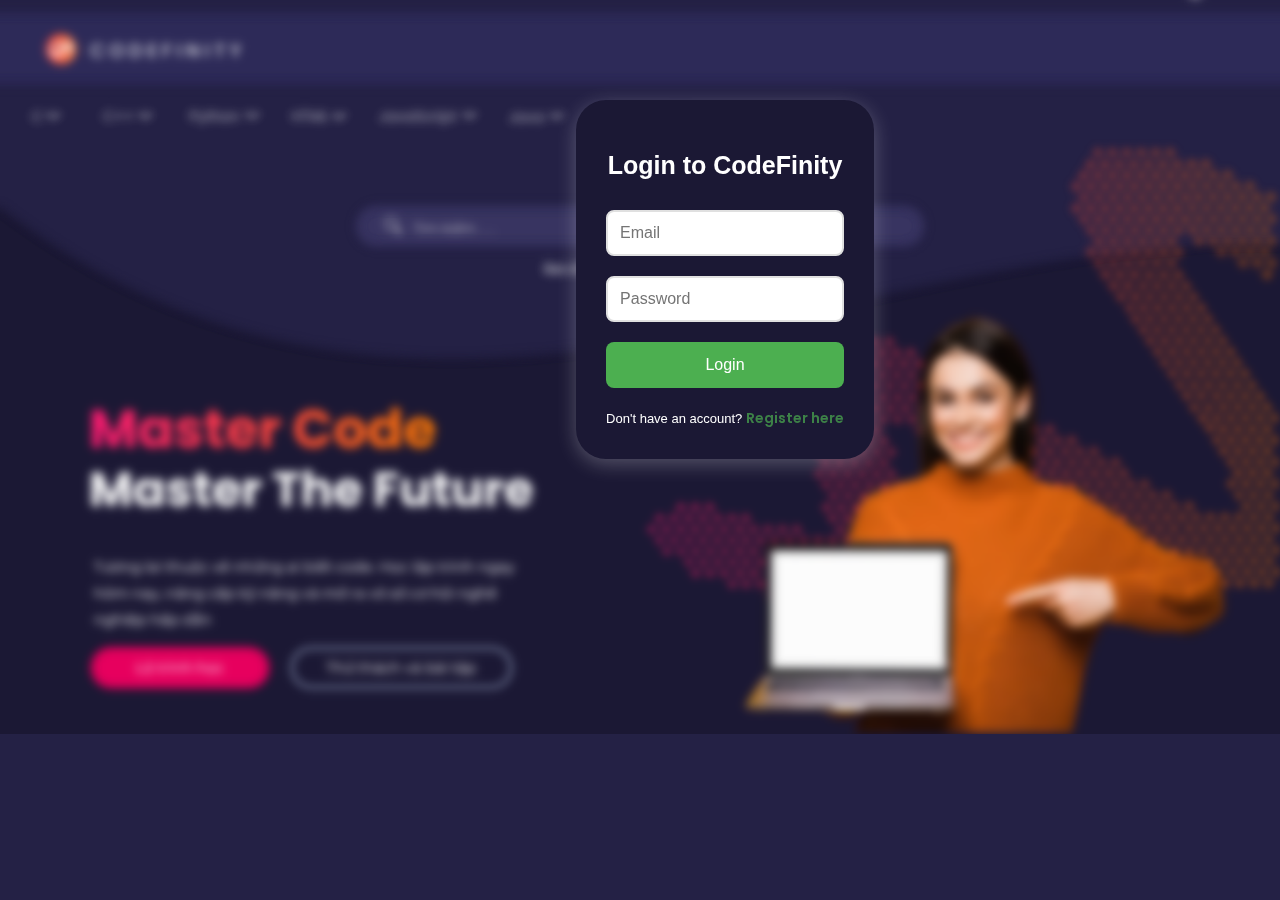
==== login.html @ 1db09d56 "helo" ====
<!DOCTYPE html>
<html lang="en">
  <head>
    <meta charset="UTF-8" />
    <meta name="viewport" content="width=device-width, initial-scale=1.0" />
    <title>Login - CodeFinity</title>
    <link rel="icon" type="image/png" href="img/logo_website.png" />
    <link rel="stylesheet" href="style.css" />
    <link rel="preconnect" href="https://fonts.googleapis.com" />
    <link rel="preconnect" href="https://fonts.gstatic.com" crossorigin />
    <link
      href="https://fonts.googleapis.com/css2?family=Poppins:wght@300;400;500;600;700&display=swap"
      rel="stylesheet"
    />
    <style>
      body {
        margin: 0;
        padding: 0;
        min-height: 100vh;
        position: relative;
        overflow: hidden;
      }
      .background-wave {
        position: fixed;
        bottom: 0;
        left: 0;
        width: 100%;
        height: 100%;
        z-index: 1;
        background-color: #242145;
      }
      .background-wave img {
        width: 100vw;
        height: auto;
      }

      .login-container {
        max-width: 400px;
        margin: 100px auto;
        padding: 30px;
        background: #1b1834;
        border-radius: 30px;
        box-shadow: 0 5px 20px rgba(255, 255, 255, 0.259);
        backdrop-filter: blur(10px);
        position: relative;
        z-index: 2;
        transform: translateY(0);
        transition: transform 0.3s ease;
        font-family: "Montserrat", sans-serif;
        color: #ffffff;
        font-size: medium;
      }
      .login-container:hover {
        transform: translateY(-3px);
      }
      .login-form {
        display: flex;
        flex-direction: column;
        gap: 20px;
      }
      .login-form input {
        padding: 12px;
        border: 2px solid #e0e0e0;
        border-radius: 8px;
        font-size: 16px;
        transition: border-color 0.3s ease;
      }
      .login-form input:focus {
        border-color: #4caf50;
        outline: none;
      }
      .login-form button {
        padding: 14px;
        background: #4caf50;
        color: white;
        border: none;
        border-radius: 8px;
        cursor: pointer;
        font-size: 16px;
        font-weight: 500;
        transition: background 0.3s ease;
        font-family: "Montserrat", sans-serif;
      }
      .login-form button:hover {
        background: #45a049;
      }
      .register-link {
        text-align: center;
        margin-top: 20px;
        color: #ffffff;
        font-size: small;
        font-weight: 400;
      }
      .register-link a {
        color: #4caf50;
        text-decoration: none;
        font-weight: 600;
      }
      .register-link a:hover {
        text-decoration: underline;
      }
      .error-message {
        color: #ff3333;
        display: none;
        text-align: center;
        padding: 10px;
        background: rgba(255, 51, 51, 0.1);
        border-radius: 5px;
      }
      h2 {
        color: #ffffff;
        margin-bottom: 30px;
        text-align: center;
        font-size: 25px;
      }
    </style>
  </head>
  <body>
    <div class="background-wave">
      <img src="img/background_login_signup.png" alt="Background Wave" />
    </div>
    <div class="login-container">
      <h2>Login to CodeFinity</h2>
      <form class="login-form" id="loginForm">
        <input type="email" id="email" placeholder="Email" required />
        <input type="password" id="password" placeholder="Password" required />
        <div class="error-message" id="errorMessage"></div>
        <button type="submit">Login</button>
      </form>
      <div class="register-link">
        Don't have an account? <a href="register.html">Register here</a>
      </div>
    </div>
    <script src="auth.js"></script>
  </body>
</html>
---- style.css ----
body {
  margin: 0;
  padding: 0;
  display: flex;
  justify-content: center;
  align-items: start;
  position: relative;
  min-width: 1450px;
  overflow-x: auto;
}
/*------------------------------------------------------------------------------------------*/
.main-content {
  background-color: #1b1834;
  position: relative;
  z-index: 2;
  width: 100vw;
  min-width: 1450px;
  overflow-x: auto;
  height: 100vh;
}
.img-background {
  width: 100%;
  height: 800px;
  position: absolute;
  top: 0;
  z-index: -1;
}
.img-background img {
  width: 100%;
  height: auto;
}
.header {
  background-color: #2d2a58;
  display: flex;
  align-items: center;
  justify-content: space-between;
  padding-top: 20px;
  padding-bottom: 20px;
  padding-left: 46px;
  padding-right: 40px;
  z-index: 5;
  position: relative;
}
.logo-namewebsite {
  display: flex;
  align-items: center;
  gap: 10px;
  font-size: 20px;
  font-weight: 700;
  color: white;
  font-family: "Montserrat", sans-serif;
}
.signup-login-avatar {
  display: flex;
  align-items: center;
  gap: 27px;
}
.signup {
  background-color: #e7005e;
  color: white;
  font-family: "Poppins", sans-serif;
  border: none;
  padding: 8px 25px;
  border-radius: 60px;
  font-weight: 350;
  cursor: pointer;
  margin-right: -30px;
  z-index: 2;
}
.login {
  background: rgba(231, 0, 94, 0.45);
  color: white;
  font-family: "Poppins", sans-serif;
  border: none;
  padding: 8px 30px;
  border-radius: 60px;
  font-weight: 350;
  padding-left: 45px;
  cursor: pointer;
  z-index: 1;
}
.avatar {
  width: 20px;
  height: 20px;
  background-color: white;
  border-radius: 50%;
  display: flex;
  align-items: center;
  justify-content: center;
  cursor: pointer;
}
a {
  color: white;
  font-weight: 250;
  font-family: "Poppins", sans-serif;
  font-size: 14px;
  opacity: 0.7;
  transition: color 0.4s;
  z-index: 3;
}
ul {
  list-style: none;
  display: flex;
  gap: 25px;
  z-index: 3;
}
ul li {
  position: relative;
}
ul li a {
  text-decoration: none;
  color: white;
  font-weight: 250;
  padding: 10px;
  transition: color 0.4s;
  font-family: "Poppins", sans-serif;
  font-size: medium;
  opacity: 0.7;
}
a:hover {
  color: #ff007a;
}
/*----------------------------------------------------------------------------------------*/
.search-container {
  display: flex;
  flex-direction: column;
  align-items: center;
  justify-content: center;
  height: 230px;
  position: relative;
  gap: 15px;
}
.Search {
  display: flex;
  position: relative;
  align-items: center;
  background: rgba(255, 255, 255, 0.1);
  justify-content: center;
  border-radius: 70px;
  z-index: 3;
}
.Search input {
  background: transparent;
  width: 630px;
  padding: 15px 30px;
  border-radius: 80px;
  border: none;
  outline: none;
  font-family: "Poppins", sans-serif;
  font-size: 15px;
  color: #ffffff;
}
.Search:hover {
  background: rgba(255, 255, 255, 0.2);
}
/*-------------------------------------------------------------------*/
.text-img-bottomcontent {
  position: relative;
  left: 0;
  width: 100%;

  background-size: cover;
}
.text-bottomcontent {
  max-width: 600px;
  padding-left: 100px;
  padding-top: 25px;
  font-size: 17px;
  margin: 15px 0 30px;
  font-family: "Montserrat", sans-serif;
  color: #ffffff;
  line-height: 1.6;
}

.text-bottomcontent h1 {
  font-size: 57px;
  font-weight: 700;
  margin: 0;
  line-height: 1.2;
  font-family: "Poppins", sans-serif;
  color: #ffffff;
}

.gradient-text {
  background: linear-gradient(90deg, #e7005e, #ff7a02);
  -webkit-background-clip: text;
  -webkit-text-fill-color: transparent;
  font-size: 63px;
}

.buttons-bottom {
  display: flex;
  gap: 22px;
  transition: 0.3s;
  padding-top: 15px;
}

.buttons-lotrinhhoc {
  background-color: #e7005e;
  border: none;
  color: white;
  font-family: "Montserrat", sans-serif;
  font-size: 15px;
  font-weight: 350;
  border-radius: 70px;
  padding: 10px 25px;
  transition: opacity 0.4s;
  cursor: pointer;
}

.buttons-thuthach {
  background: transparent;
  border: 2px solid white;
  color: white;
  font-family: "Montserrat", sans-serif;
  font-size: 15px;
  font-weight: 350;
  border-radius: 70px;
  padding: 10px 25px;
  transition: opacity 0.4s;
  cursor: pointer;
}

.buttons-lotrinhhoc:hover {
  opacity: 0.8;
}
.buttons-thuthach:hover {
  opacity: 0.8;
}

p {
  font-family: "Montserrat", sans-serif;
  font-size: 15px;
  font-weight: 400;
  color: #ffffff;
  line-height: 2.5;
}
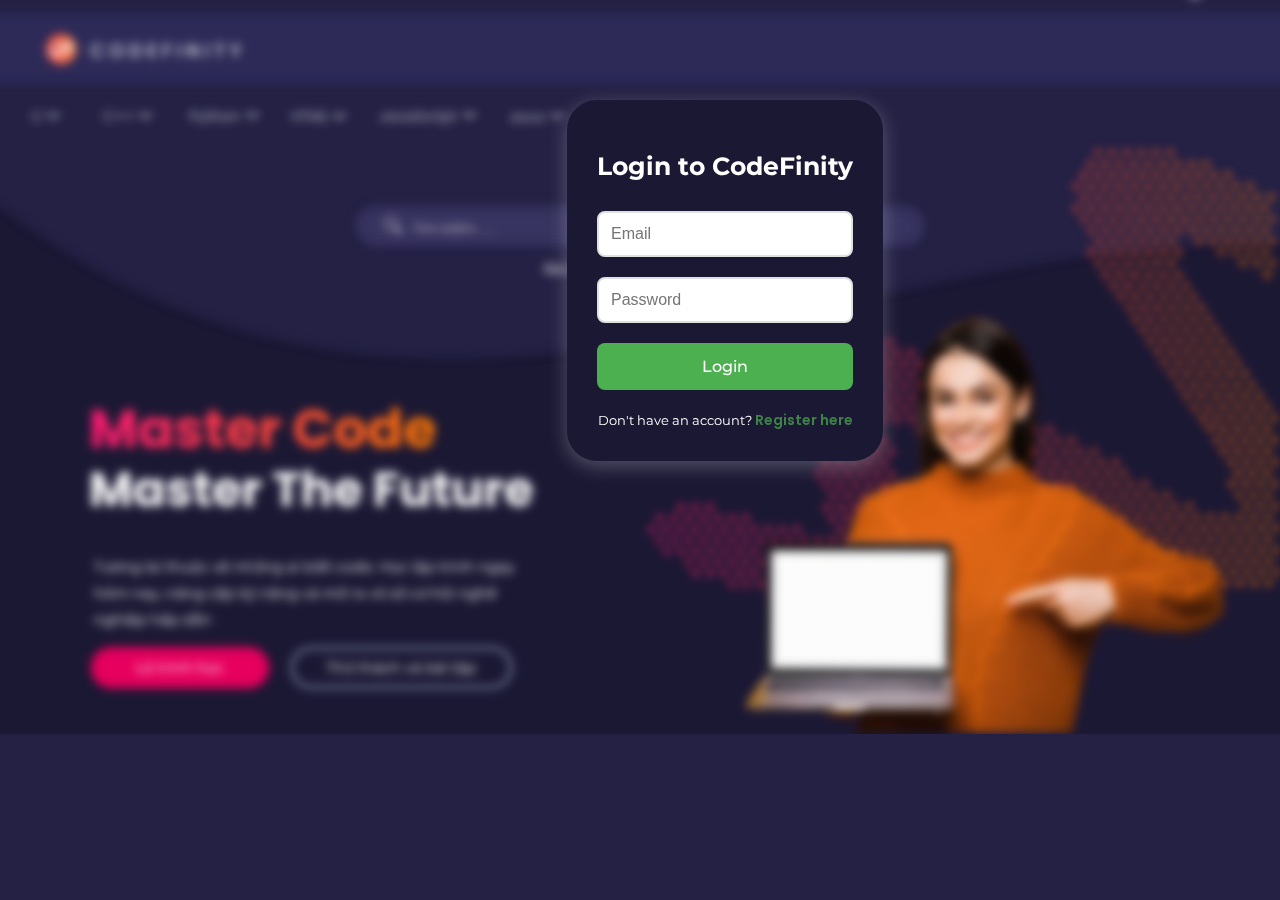
==== commit 26140308: "hello" ====
--- a/login.html
+++ b/login.html
@@ -9,7 +9,13 @@
     <link rel="preconnect" href="https://fonts.googleapis.com" />
     <link rel="preconnect" href="https://fonts.gstatic.com" crossorigin />
     <link
-      href="https://fonts.googleapis.com/css2?family=Poppins:wght@300;400;500;600;700&display=swap"
+      href="https://fonts.googleapis.com/css2?family=Poppins:ital,wght@0,100;0,200;0,300;0,400;0,500;0,600;0,700;0,800;0,900;1,100;1,200;1,300;1,400;1,500;1,600;1,700;1,800;1,900&display=swap"
+      rel="stylesheet"
+    />
+    <link rel="preconnect" href="https://fonts.googleapis.com" />
+    <link rel="preconnect" href="https://fonts.gstatic.com" crossorigin />
+    <link
+      href="https://fonts.googleapis.com/css2?family=Montserrat:ital,wght@0,100..900;1,100..900&display=swap"
       rel="stylesheet"
     />
     <style>
--- a/style.css
+++ b/style.css
@@ -18,16 +18,19 @@
   overflow-x: auto;
   height: 100vh;
 }
-.img-background {
+
+.img-background img {
   width: 100%;
-  height: 800px;
+  height: auto;
+
   position: absolute;
   top: 0;
   z-index: -1;
-}
-.img-background img {
-  width: 100%;
-  height: auto;
+  transition: opacity 0.5s ease-in-out;
+}
+.img-background.hidden {
+  opacity: 0;
+  pointer-events: none;
 }
 .header {
   background-color: #2d2a58;
@@ -36,10 +39,11 @@
   justify-content: space-between;
   padding-top: 20px;
   padding-bottom: 20px;
-  padding-left: 46px;
+  padding-left: 58px;
   padding-right: 40px;
   z-index: 5;
   position: relative;
+  box-shadow: 0 2px 10px rgba(0, 0, 0, 0.2);
 }
 .logo-namewebsite {
   display: flex;
@@ -101,8 +105,8 @@
 ul {
   list-style: none;
   display: flex;
-  gap: 25px;
-  z-index: 3;
+  gap: 10px;
+  z-index: 10;
 }
 ul li {
   position: relative;
@@ -129,6 +133,12 @@
   height: 230px;
   position: relative;
   gap: 15px;
+  transition: opacity 0.5s ease-in-out, visibility 0.5s ease-in-out;
+}
+
+.search-container.hidden {
+  opacity: 0;
+  visibility: hidden;
 }
 .Search {
   display: flex;
@@ -138,6 +148,7 @@
   justify-content: center;
   border-radius: 70px;
   z-index: 3;
+  box-shadow: 0 2px 10px rgba(0, 0, 0, 0.2);
 }
 .Search input {
   background: transparent;
@@ -158,8 +169,12 @@
   position: relative;
   left: 0;
   width: 100%;
-
   background-size: cover;
+  transition: opacity 0.5s ease-in-out, visibility 0.5s ease-in-out;
+}
+.text-img-bottomcontent.hidden {
+  opacity: 0;
+  visibility: hidden;
 }
 .text-bottomcontent {
   max-width: 600px;
@@ -204,7 +219,7 @@
   font-weight: 350;
   border-radius: 70px;
   padding: 10px 25px;
-  transition: opacity 0.4s;
+  transition: opacity 0.4s, transform 0.5s ease-in-out;
   cursor: pointer;
 }
 
@@ -214,18 +229,17 @@
   color: white;
   font-family: "Montserrat", sans-serif;
   font-size: 15px;
-  font-weight: 350;
+  font-weight: 450;
   border-radius: 70px;
   padding: 10px 25px;
-  transition: opacity 0.4s;
-  cursor: pointer;
-}
-
-.buttons-lotrinhhoc:hover {
-  opacity: 0.8;
-}
+  transition: opacity 0.4s, transform 0.5s ease-in-out;
+  cursor: pointer;
+}
+
+.buttons-lotrinhhoc:hover,
 .buttons-thuthach:hover {
-  opacity: 0.8;
+  opacity: 0.9;
+  transform: scale(1.05);
 }
 
 p {
@@ -235,3 +249,159 @@
   color: #ffffff;
   line-height: 2.5;
 }
+.toggleSidebar {
+  background: transparent;
+  border: none;
+  color: white;
+  font-family: "Poppins", sans-serif;
+  font-size: 15px;
+  font-weight: 280;
+  padding: 7px 23px;
+  border-radius: 50px;
+  cursor: pointer;
+  transition: background 0.3s, transform 0.5s ease-in-out;
+  opacity: 0.7;
+}
+
+.toggleSidebar:hover {
+  background: #e7005e;
+  transform: scale(1.05);
+  opacity: 1;
+  color: #ffffff;
+}
+
+.toggleSidebar.active {
+  background: #e7005e;
+  opacity: 1;
+  font-weight: 500;
+  color: #ffffff;
+}
+.toggleSidebar.active::after {
+  content: "";
+  position: absolute;
+  bottom: 5px;
+  left: 50%;
+  transform: translateX(-50%);
+  width: 50%;
+  height: 2px;
+}
+.sidebar {
+  position: absolute;
+  top: 200px;
+  left: -400px;
+  width: 200px;
+  height: calc(100% - 100px);
+
+  color: rgb(190, 189, 189);
+  transition: left 0.3s ease-in-out;
+  padding: 40px;
+  z-index: 10;
+  font-family: "Montserrat", sans-serif;
+  font-size: 15px;
+  font-weight: 280;
+
+  border-right: 2px solid rgba(255, 255, 255, 0.1);
+  border-radius: 20px;
+}
+
+.sidebar.active {
+  left: 60px;
+}
+
+.sidebar h3 {
+  margin: 0 0 20px;
+  font-size: 23px;
+  font-weight: 700;
+  color: #ffffff;
+  text-transform: uppercase;
+  letter-spacing: 4px;
+  font-family: "Montserrat", sans-serif;
+}
+
+#lesson-list {
+  list-style: none;
+  flex-direction: column;
+  padding: 0;
+  margin: 0;
+  max-height: calc(100% - 60px);
+  overflow-y: auto;
+}
+
+#lesson-list li {
+  padding: 8px 10px;
+  cursor: pointer;
+  border-bottom: 1px solid rgba(255, 255, 255, 0.1);
+  transition: background 0.3s, padding-left 0.3s;
+  font-size: 15px;
+  color: rgba(179, 176, 176, 0.9);
+  border-radius: 13px;
+}
+
+#lesson-list li:hover {
+  background: rgba(255, 255, 255, 0.15);
+  padding-left: 20px;
+}
+#lesson-list li.active {
+  background: rgba(169, 167, 168, 0.3);
+  color: #ffffff;
+  font-weight: 400;
+}
+
+.lesson-content {
+  position: absolute;
+  top: 200px;
+  left: 400px;
+  right: 250px;
+  color: white;
+  font-family: "Poppins", sans-serif;
+  display: none;
+  z-index: 5;
+  padding: 30px;
+  border-radius: 10px;
+  max-height: calc(100vh - 150px);
+  overflow-y: auto;
+}
+
+.lesson-content.active {
+  display: block;
+}
+
+.lesson-content h1 {
+  font-size: 40px;
+  margin: 0 0 20px;
+  font-family: "Montserrat", sans-serif;
+  color: #ffffff;
+  border-bottom: 1px solid rgba(166, 166, 166, 0.3);
+  padding-bottom: 10px;
+}
+
+.lesson-content p {
+  font-size: 15px;
+  font-weight: 320;
+  line-height: 2;
+  margin: 15px 0;
+  color: rgba(255, 255, 255, 0.9);
+}
+
+.lesson-content ul {
+  padding-left: 25px;
+  margin: 15px 0;
+}
+
+.lesson-content ul li {
+  margin: 10px 0;
+  font-size: 16px;
+  color: rgba(255, 255, 255, 0.85);
+}
+
+.lesson-content pre {
+  background: #767676;
+  padding: 15px;
+  border-radius: 10px;
+  overflow-x: auto;
+  font-size: 14px;
+  line-height: 1.5;
+}
+.lesson-content code {
+  font-family: "Courier New", Courier, monospace;
+}
